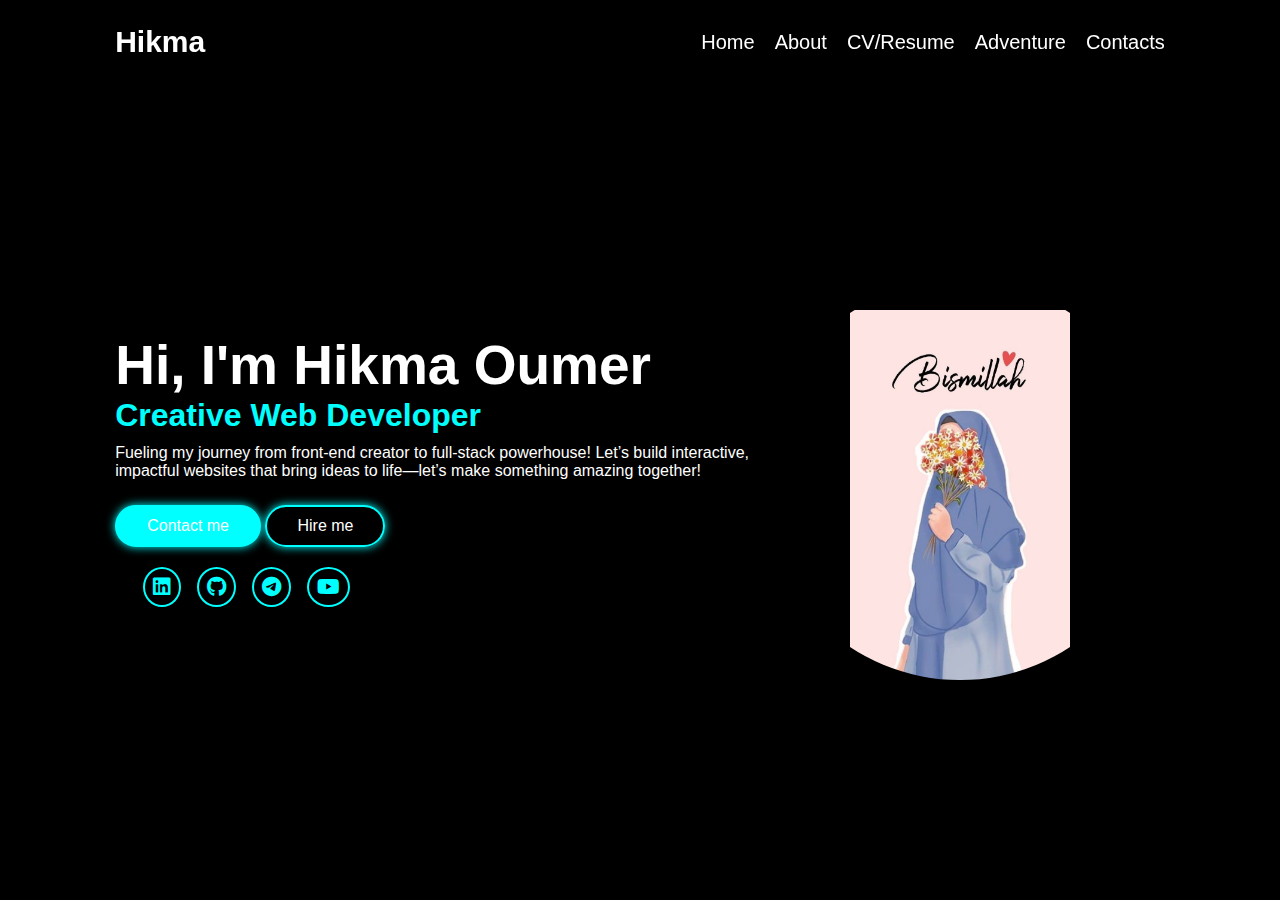
==== index.html @ 19da3e98 "Add files via upload" ====
<!DOCTYPE html>
<html lang="en">
  <head>
    <meta charset="UTF-8" />
    <meta name="viewport" content="width=device-width, initial-scale=1.0" />
    <title>My Portfolio</title>
    <link rel="stylesheet" href="./css/portfolio.css" />
    <link
      rel="stylesheet"
      href="https://cdnjs.cloudflare.com/ajax/libs/font-awesome/6.0.0-beta3/css/all.min.css"
    />
  </head>
  <body>
    <header>
      <nav class="main-nav">
        <a href="#" class="logo">Hikma</a>
        <ul>
          <li><a href="./index.html" class="active">Home</a></li>
          <li><a href="./About.html">About</a></li>
          <li><a href="./CV.html">CV/Resume</a></li>
          <li><a href="./Adventure.html">Adventure</a></li>
          <li><a href="./Contact.html">Contacts</a></li>
        </ul>
      </nav>
    </header>
    <main>
      <section class="home">
        <div class="home-info">
          <h1>Hi, I'm Hikma Oumer</h1>
          <h2>Creative Web Developer</h2>
          <p>
            Fueling my journey from front-end creator to full-stack powerhouse!
            Let’s build interactive, impactful websites that bring ideas to
            life—let’s make something amazing together!
          </p>
          <div class="my-button">
            <a href="#" class="btn1">Contact me</a>
            <a href="#" class="btn2">Hire me</a>
            <div class="my-social">
              <a href="#" aria-label="LinkedIn"><i class="fab fa-linkedin"></i></a>
              <a href="#" aria-label="GitHub"><i class="fab fa-github"></i></a>
              <a href="#" aria-label="Telegram"><i class="fab fa-telegram"></i></a>
              <a href="#" aria-label="YouTube"><i class="fab fa-youtube"></i></a>
            </div>
          </div>
        </div>
        <div class="home-img">
          <div class="img-box">
            <div class="img-item">
              <img src="./images/img11.jpg" alt="Portfolio Image" />
            </div>
          </div>
        </div>
      </section>
    </main>
  </body>
</html>
---- css/portfolio.css ----
* {
    margin: 0;
    padding: 0;
    list-style: none;
    text-decoration: none;
    box-sizing: border-box;
}
body {
    background-color: black;
    font-family: Arial, sans-serif;
}
a {
    color: white;
}
.main-nav {
    position: fixed;
    left: 0;
    top: 0;
    width: 100%;
    padding: 25px 9%;
    display: flex;
    justify-content: space-between;
    align-items: center;
    z-index: 100;
}
.main-nav .logo {
    font-size: 30px;
    font-weight: 700;
}
.main-nav ul {
    display: flex;
    gap: 20px;
}
.main-nav ul li a {
    font-size: 20px;
    font-weight: 500;
    transition: color 0.3s;
}
.main-nav ul li:hover a,
.main-nav ul li .active a {
    color: aqua;
}
.home {
    display: flex;
    align-items: center;
    justify-content: space-between;
    height: 100vh;
    padding: 60px 9% 0;
    color: white;
}
.home-info h1 {
    font-size: 55px;
}
.home-info h2 {
    font-size: 32px;
    margin-top: -10px;
    color: aqua;
    padding-top: 10px;
}
.home-info p {
    font-size: 16px;
    margin: 10px 0 25px;
}
.home .my-social {
    display: flex;
    align-items: center;
}
.btn1,
.btn2 {
    display: inline-block;
    padding: 10px 30px;
    border: 2px solid aqua;
    border-radius: 40px;
    box-shadow: 0 0 10px aqua;
}
.btn1 {
    background-color: aqua;
}
.btn1:hover {
    background: transparent;
    color: aqua;
    box-shadow: none;
}
.btn2:hover {
    color: aqua;
}
.home-info .my-button .my-social {
    margin-left: 20px;
}
.home-info .my-button .my-social a {
    display: inline-flex;
    padding: 8px;
    border: 2px solid aqua;
    border-radius: 50%;
    font-size: 20px;
    color: aqua;
    margin: 20px 8px;
    transition: background 0.3s, color 0.3s;
}
.home-info .my-button .my-social a:hover {
    background: aqua;
    color: black;
    box-shadow: 0 0 10px aqua;
}
.home-img .img-box {
    position: relative;
    width: 32vw;
    height: 32vw;
    border-radius: 50%;
    padding: 5px;
    display: flex;
    justify-content: center;
    align-items: center;
}
.home-img .img-box .img-item {
    position: relative;
    width: 100%;
    height: 100%;
    background-color: black;
    border-radius: 50%;
    display: flex;
    justify-content: center;
    overflow: hidden;
}
.home-img .img-box .img-item img {
    position: absolute;
    display: block;
    height: 98%;
    object-fit: cover;
    top: 30px;
}

/* Responsive Styles */

/* Mobile Portrait */
@media (max-width: 480px) {
    .main-nav {
        flex-direction: column;
        padding: 15px 5%;
    }
    .main-nav .logo {
        font-size: 24px;
    }
    .main-nav ul {
        flex-direction: column;
        gap: 10px;
    }
    .home {
        flex-direction: column;
        padding: 30px 5%;
        height: auto;
        text-align: center;
    }
    .home-info h1 {
        font-size: 36px;
    }
    .home-info h2 {
        font-size: 24px;
    }
    .home-img .img-box {
        width: 50vw;
        height: 50vw;
    }
    .btn1, .btn2 {
        padding: 8px 20px;
        font-size: 14px;
    }
}

/* Mobile Landscape */
@media (min-width: 481px) and (max-width: 767px) {
    .main-nav ul {
        gap: 10px;
    }
    .home {
        flex-direction: column;
        padding: 40px 7%;
        height: auto;
        text-align: center;
    }
    .home-info h1 {
        font-size: 40px;
    }
    .home-info h2 {
        font-size: 28px;
    }
    .home-img .img-box {
        width: 40vw;
        height: 40vw;
    }
}

/* Tablet Portrait */
@media (min-width: 768px) and (max-width: 1023px) {
    .main-nav {
        padding: 20px 8%;
    }
    .home {
        flex-direction: row;
        padding: 50px 8%;
    }
    .home-info h1 {
        font-size: 48px;
    }
    .home-info h2 {
        font-size: 30px;
    }
    .home-img .img-box {
        width: 35vw;
        height: 35vw;
    }
}

/* Tablet Landscape */
@media (min-width: 1024px) and (max-width: 1279px) {
    .main-nav {
        padding: 25px 8%;
    }
    .home-info h1 {
        font-size: 52px;
    }
    .home-info h2 {
        font-size: 32px;
    }
    .home-img .img-box {
        width: 30vw;
        height: 30vw;
    }
}

/* Desktop */
@media (min-width: 1280px) {
    .main-nav .logo {
        font-size: 30px;
    }
    .main-nav ul li a {
        font-size: 20px;
    }
    .home-info h1 {
        font-size: 55px;
    }
    .home-info h2 {
        font-size: 32px;
    }
    .home-img .img-box {
        width: 32vw;
        height: 32vw;
    }
}
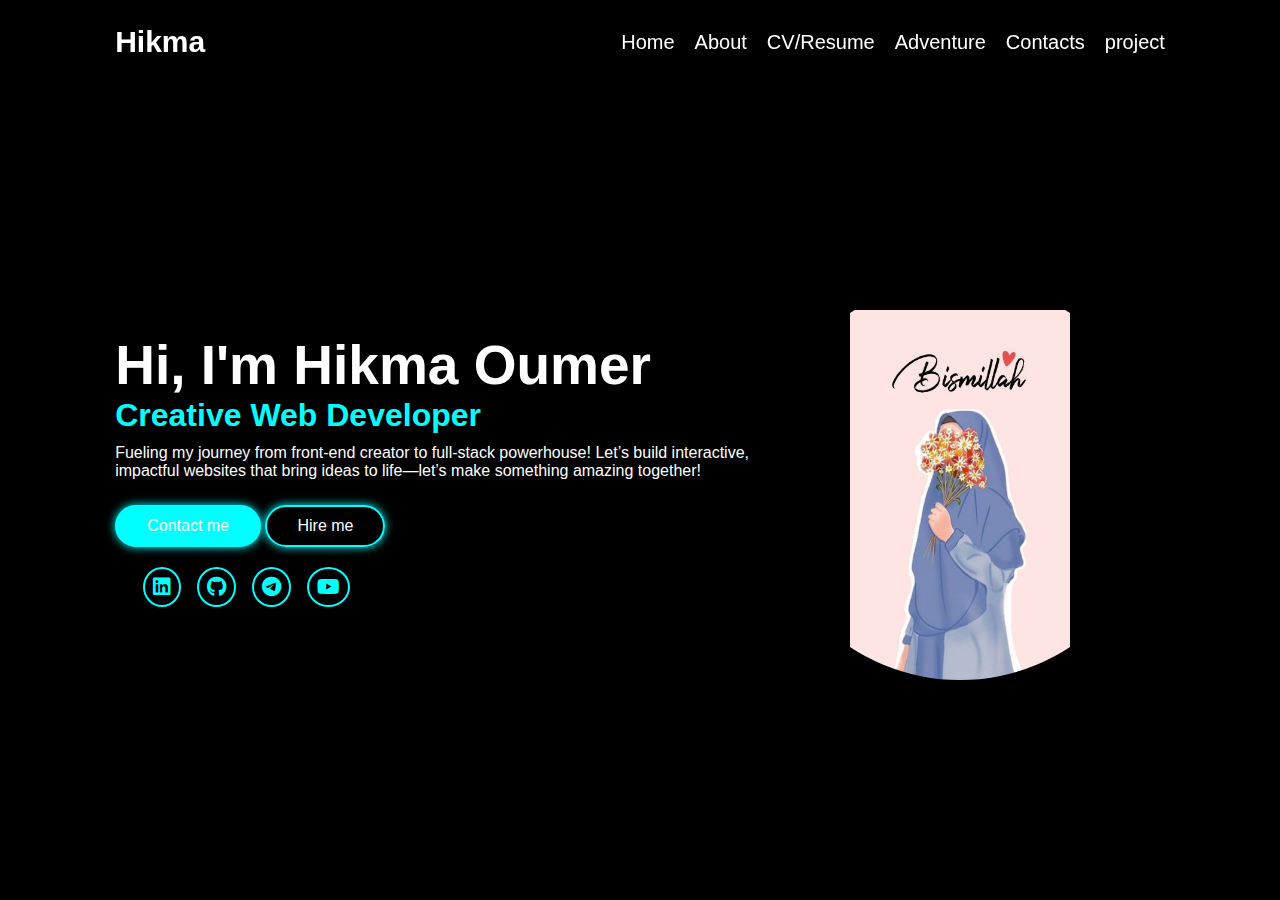
==== commit e26b90ca: "Update index.html" ====
--- a/index.html
+++ b/index.html
@@ -20,6 +20,7 @@
           <li><a href="./CV.html">CV/Resume</a></li>
           <li><a href="./Adventure.html">Adventure</a></li>
           <li><a href="./Contact.html">Contacts</a></li>
+            <li><a href="./project.html">project</a></li>
         </ul>
       </nav>
     </header>
